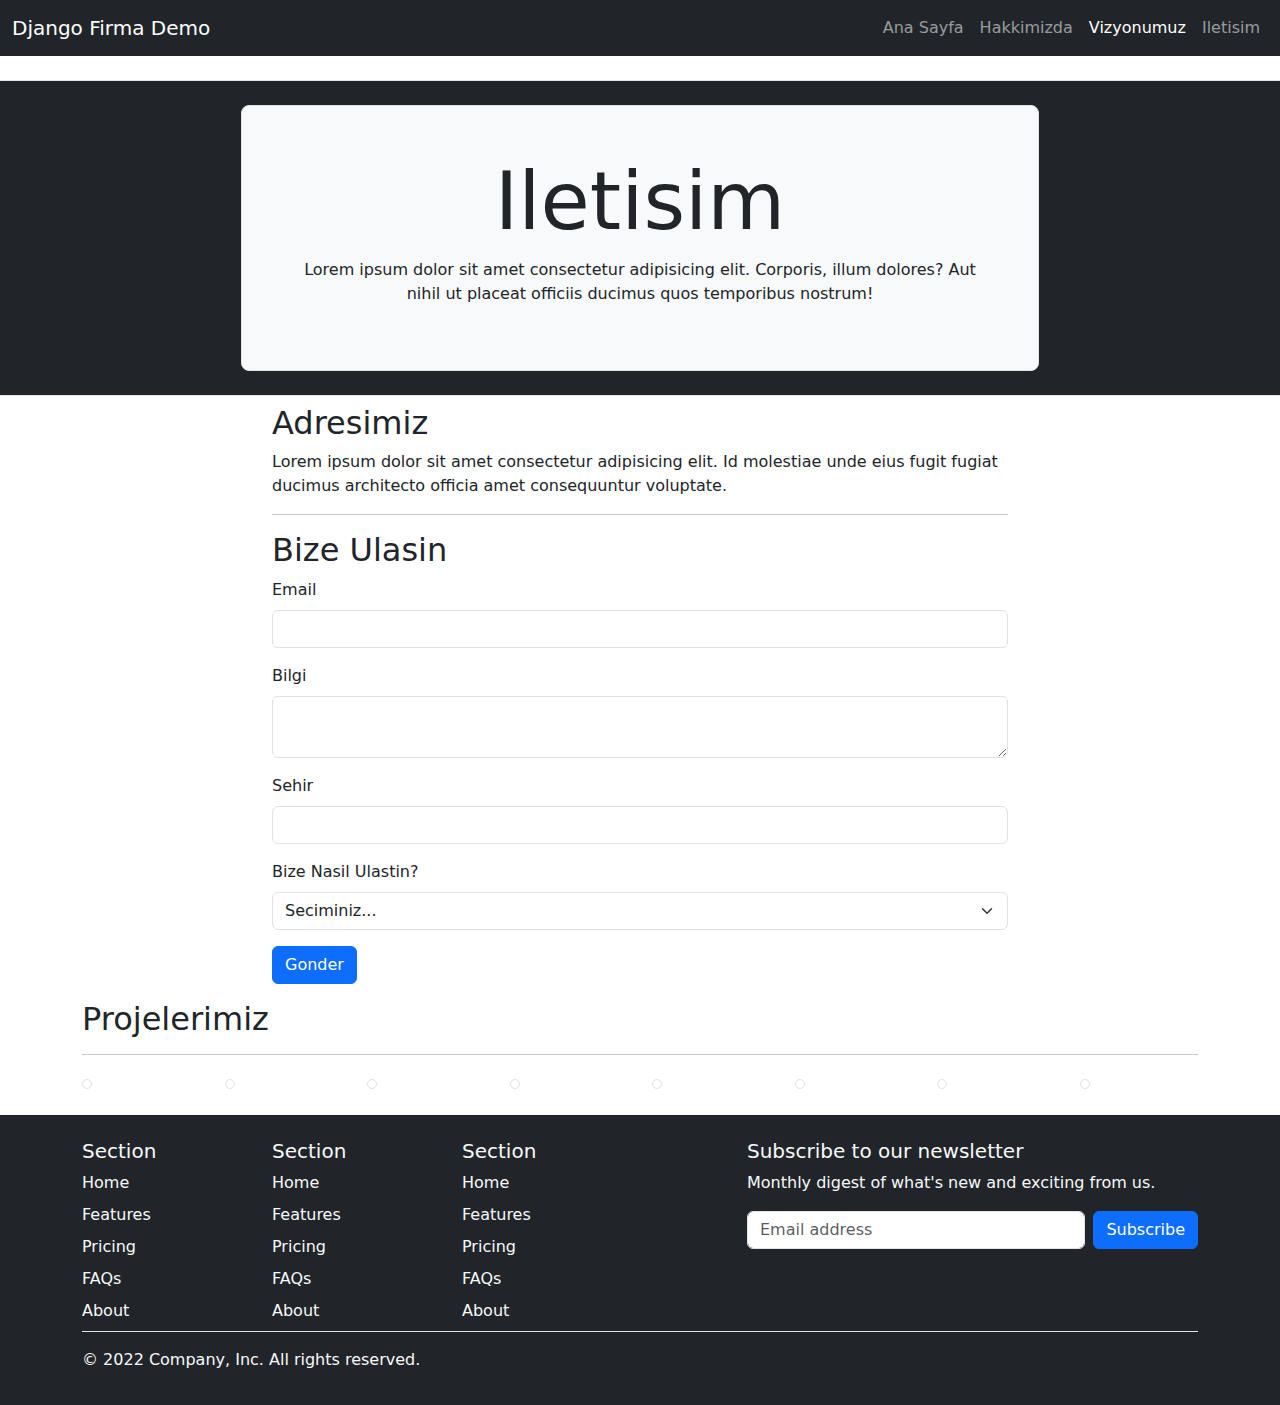
==== bitirme_css/vizyonumuz.html @ dcd54e4f "ilk commit" ====
<!doctype html>
<html lang="en">
  <head>
    <meta charset="utf-8">
    <meta name="viewport" content="width=device-width, initial-scale=1">
    <title>Iletisim | Bootstrap demo</title>
    <link href="https://cdn.jsdelivr.net/npm/bootstrap@5.3.3/dist/css/bootstrap.min.css" rel="stylesheet" integrity="sha384-QWTKZyjpPEjISv5WaRU9OFeRpok6YctnYmDr5pNlyT2bRjXh0JMhjY6hW+ALEwIH" crossorigin="anonymous">
  </head>
  <body>
    
    <!-- Nav -->
    <nav class="navbar navbar-dark bg-dark navbar-expand-lg"><!-- bootstrap da navbar dan kopyaladim -->
        <div class="container-fluid">
          <a class="navbar-brand" href="ana.html">Django Firma Demo</a>
          <button class="navbar-toggler" type="button" data-bs-toggle="collapse" data-bs-target="#navbarNavAltMarkup" aria-controls="navbarNavAltMarkup" aria-expanded="false" aria-label="Toggle navigation">
            <span class="navbar-toggler-icon"></span>
          </button>
          <div class="collapse navbar-collapse" id="navbarNavAltMarkup">
            <div class="navbar-nav ms-auto"><!-- ms-auto -->
              <a class="nav-link" aria-current="page" href="ana.html">Ana Sayfa</a>
              <a class="nav-link" href="hakkimizda.html">Hakkimizda</a>
              <a class="nav-link active" href="vizyonumuz.html">Vizyonumuz</a>
              <a class="nav-link" href="iletisim.html">Iletisim</a>
            </div>
          </div>
        </div>
    </nav>
    <!-- Nav End-->

    <div class="container-fluid md-4"><!-- .container-fluid->ekranın %100 ünü kapla -->
        <!-- baştaki resim -->
        <div class="row">
            <div class="col-sm-12 px-0">
                <img src="https://picsum.photos/id/41/1200/450" alt="" class="w-100"><!-- img.w-100[src="https://picsum.photos/id/41/1200/450"] -->
            </div>

        </div>
        <!-- baştaki resim end -->
        <div class="row bg-dark p-4 border-bottom border-top"><!-- bg-dark, border-bottom border-top->çizgi ekler -->
            <!-- Hero Content(Jumbotron) -->
            <div class="col-sm-8 offset-sm-2">
                <div class="h-100 p-5 bg-light border rounded-3"><!-- examples->Jumbotron -->
                    <h2 class="text-center display-1">Iletisim</h2><!-- class="text-center": ortalamak için -->
                    <p class="text-center">Lorem ipsum dolor sit amet consectetur adipisicing elit. Corporis, illum dolores? Aut nihil ut placeat officiis ducimus quos temporibus nostrum!</p>
                  </div>
            </div>
            <!-- Hero Content End-->
        </div>
    </div>

    
    <div class="container mt-2">
        <div class="row">
            <div class="col-sm-8 offset-sm-2"><!-- .col-sm-10.offset-sm-1 -->
                <h2>Adresimiz</h2> <!-- h2{Vizyonumuz}^p*3>lorem10 -->
                <address><!-- address -->
                  <!-- p>lorem20 -->
                  <p>Lorem ipsum dolor sit amet consectetur adipisicing elit. Id molestiae unde eius fugit fugiat ducimus architecto officia amet consequuntur voluptate.</p>
                </address>

                <hr>
                <h2  class="mt-3">Bize Ulasin</h2>
                <!-- Form -->
                <form class="row g-3">
                  <div class="col-12">
                    <label for="inputEmail4" class="form-label">Email</label>
                    <input type="email" class="form-control" id="adres">
                  </div>
                  <div class="col-12">
                    <label for="Bilgi" class="form-label">Bilgi</label>
                    <textarea class="form-control" id="bilgi"></textarea>
                  </div>
                  <div class="col-12">
                    <label for="inputCity" class="form-label">Sehir</label>
                    <input type="text" class="form-control" id="sehir">
                  </div>
                  <div class="col-12">
                    <label for="inputState" class="form-label">Bize Nasil Ulastin?</label>
                    <select id="inputState" class="form-select">
                      <option selected>Seciminiz...</option>
                      <option>Sosyal Medya</option>
                      <option>Google</option>
                      <option>Reklam</option>
                      <option>Referans</option>
                    </select>
                  </div>
                  <div class="col-12">
                    <button type="submit" class="btn btn-primary">Gonder</button>
                  </div>
                </form>
                <!-- Form End -->
            </div>
        </div>

      <!-- Projects -->
      <div class="row my-3"><!-- my-3->hem yukarı hem asagi -->
        <div class="col-sm-12">
          <h2>Projelerimiz</h2>
          <hr>
        </div>
        <!-- .col-sm*8>img.w-100[src="https://picsum.photos/id/2$/100/80"], col-6->mobilde yan yana için -->
        <div class="col-sm col-6 mb-1"><img src="https://picsum.photos/id/21/100/80" alt="" class="w-100 img-thumbnail"></div>
        <div class="col-sm col-6 mb-1"><img src="https://picsum.photos/id/22/100/80" alt="" class="w-100 img-thumbnail"></div>
        <div class="col-sm col-6 mb-1"><img src="https://picsum.photos/id/23/100/80" alt="" class="w-100 img-thumbnail"></div>
        <div class="col-sm col-6 mb-1"><img src="https://picsum.photos/id/24/100/80" alt="" class="w-100 img-thumbnail"></div>
        <div class="col-sm col-6 mb-1"><img src="https://picsum.photos/id/25/100/80" alt="" class="w-100 img-thumbnail"></div>
        <div class="col-sm col-6 mb-1"><img src="https://picsum.photos/id/26/100/80" alt="" class="w-100 img-thumbnail"></div>
        <div class="col-sm col-6 mb-1"><img src="https://picsum.photos/id/27/100/80" alt="" class="w-100 img-thumbnail"></div>
        <div class="col-sm col-6 mb-1"><img src="https://picsum.photos/id/28/100/80" alt="" class="w-100 img-thumbnail"></div>
        

      </div>
      <!-- Projects End-->
    </div>
    
    <!-- Footer -->
    <div class="bg-dark text-light mt-3">
      <div class="container">
        <footer class="pt-4">
          <div class="row">
            <div class="col-6 col-md-2">
              <h5>Section</h5>
              <ul class="nav flex-column">
                <li class="nav-item mb-2"><a href="#" class="nav-link p-0 text-light">Home</a></li>
                <li class="nav-item mb-2"><a href="#" class="nav-link p-0 text-light">Features</a></li>
                <li class="nav-item mb-2"><a href="#" class="nav-link p-0 text-light">Pricing</a></li>
                <li class="nav-item mb-2"><a href="#" class="nav-link p-0 text-light">FAQs</a></li>
                <li class="nav-item mb-2"><a href="#" class="nav-link p-0 text-light">About</a></li>
              </ul>
            </div>
      
            <div class="col-6 col-md-2">
              <h5>Section</h5>
              <ul class="nav flex-column">
                <li class="nav-item mb-2"><a href="#" class="nav-link p-0 text-light">Home</a></li>
                <li class="nav-item mb-2"><a href="#" class="nav-link p-0 text-light">Features</a></li>
                <li class="nav-item mb-2"><a href="#" class="nav-link p-0 text-light">Pricing</a></li>
                <li class="nav-item mb-2"><a href="#" class="nav-link p-0 text-light">FAQs</a></li>
                <li class="nav-item mb-2"><a href="#" class="nav-link p-0 text-light">About</a></li>
              </ul>
            </div>
      
            <div class="col-6 col-md-2">
              <h5>Section</h5>
              <ul class="nav flex-column">
                <li class="nav-item mb-2"><a href="#" class="nav-link p-0 text-light">Home</a></li>
                <li class="nav-item mb-2"><a href="#" class="nav-link p-0 text-light">Features</a></li>
                <li class="nav-item mb-2"><a href="#" class="nav-link p-0 text-light">Pricing</a></li>
                <li class="nav-item mb-2"><a href="#" class="nav-link p-0 text-light">FAQs</a></li>
                <li class="nav-item mb-2"><a href="#" class="nav-link p-0 text-light">About</a></li>
              </ul>
            </div>
      
            <div class="col-md-5 offset-md-1 mb-3">
              <form>
                <h5>Subscribe to our newsletter</h5>
                <p>Monthly digest of what's new and exciting from us.</p>
                <div class="d-flex flex-column flex-sm-row w-100 gap-2">
                  <label for="newsletter1" class="visually-hidden">Email address</label>
                  <input id="newsletter1" type="text" class="form-control" placeholder="Email address">
                  <button class="btn btn-primary" type="button">Subscribe</button>
                </div>
              </form>
            </div>
          </div>
      
          <div class="d-flex flex-column flex-sm-row justify-content-between py-3 border-top">
            <p>© 2022 Company, Inc. All rights reserved.</p>
            <ul class="list-unstyled d-flex">
              <li class="ms-3"><a class="link-dark" href="#"><svg class="bi" width="24" height="24"><use xlink:href="#twitter"></use></svg></a></li>
              <li class="ms-3"><a class="link-dark" href="#"><svg class="bi" width="24" height="24"><use xlink:href="#instagram"></use></svg></a></li>
              <li class="ms-3"><a class="link-dark" href="#"><svg class="bi" width="24" height="24"><use xlink:href="#facebook"></use></svg></a></li>
            </ul>
          </div>
        </footer>
      </div>
    </div>
    <!-- Footer End-->
     
    <script src="https://cdn.jsdelivr.net/npm/bootstrap@5.3.3/dist/js/bootstrap.bundle.min.js" integrity="sha384-YvpcrYf0tY3lHB60NNkmXc5s9fDVZLESaAA55NDzOxhy9GkcIdslK1eN7N6jIeHz" crossorigin="anonymous"></script>
  </body>
</html>
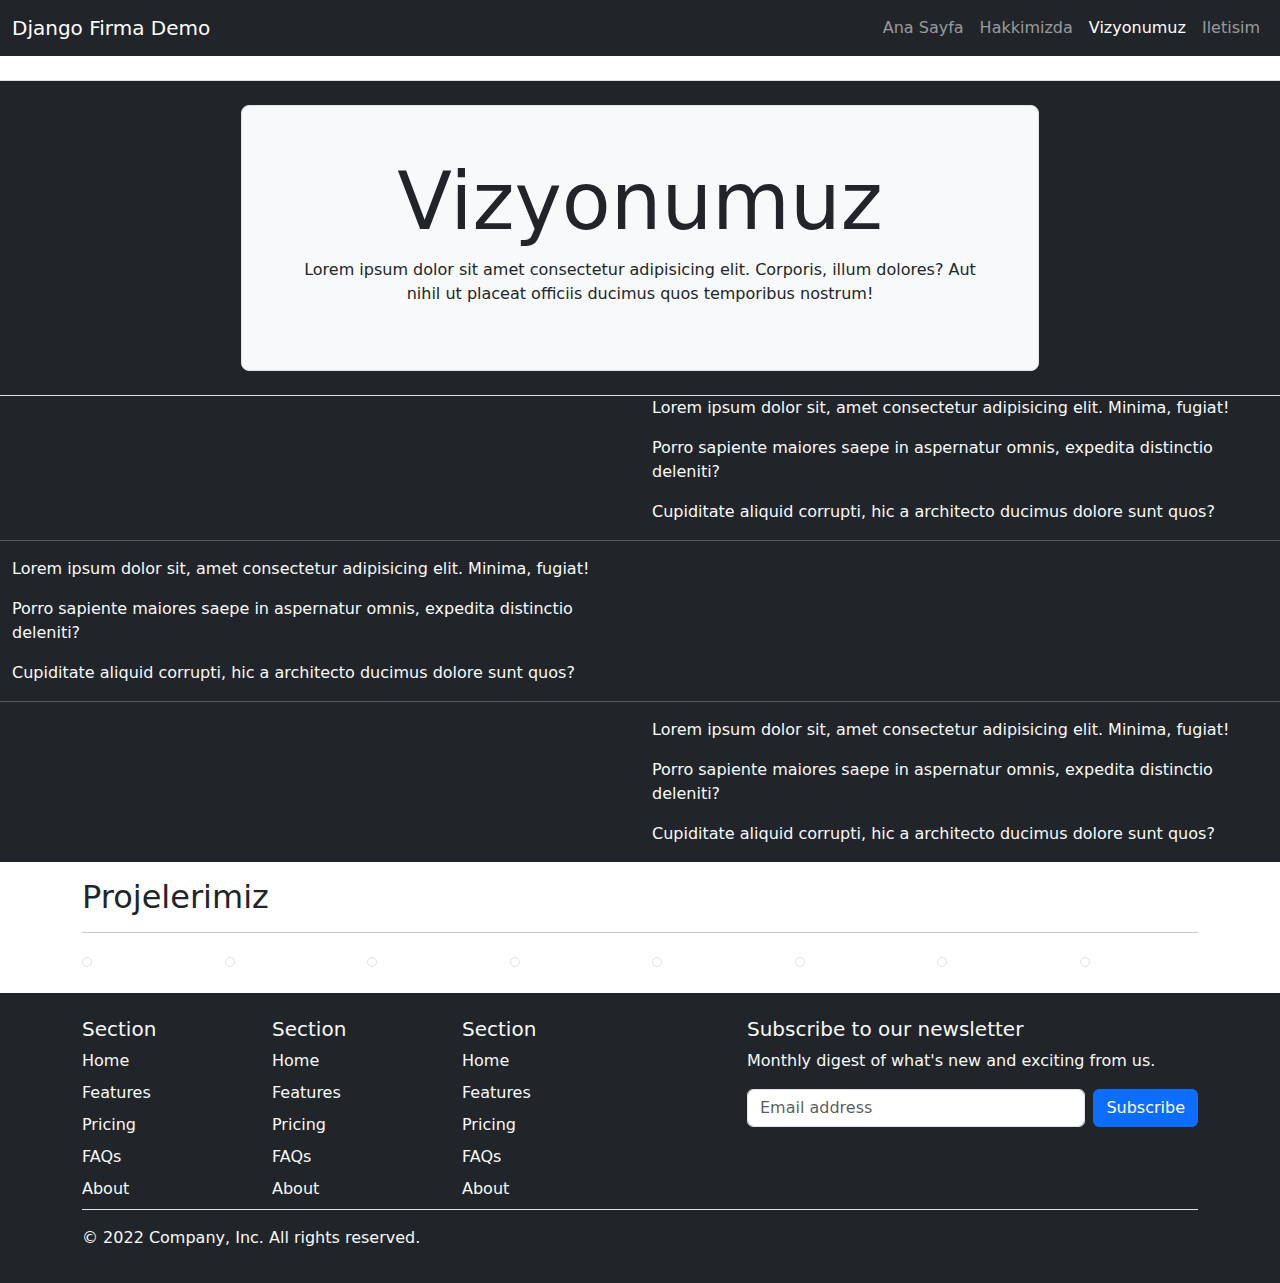
==== commit 44877a2c: "vizyonumuz degisiklik" ====
--- a/bitirme_css/vizyonumuz.html
+++ b/bitirme_css/vizyonumuz.html
@@ -40,7 +40,7 @@
             <!-- Hero Content(Jumbotron) -->
             <div class="col-sm-8 offset-sm-2">
                 <div class="h-100 p-5 bg-light border rounded-3"><!-- examples->Jumbotron -->
-                    <h2 class="text-center display-1">Iletisim</h2><!-- class="text-center": ortalamak için -->
+                    <h2 class="text-center display-1">Vizyonumuz</h2><!-- class="text-center": ortalamak için -->
                     <p class="text-center">Lorem ipsum dolor sit amet consectetur adipisicing elit. Corporis, illum dolores? Aut nihil ut placeat officiis ducimus quos temporibus nostrum!</p>
                   </div>
             </div>
@@ -48,50 +48,48 @@
         </div>
     </div>
 
-    
-    <div class="container mt-2">
-        <div class="row">
-            <div class="col-sm-8 offset-sm-2"><!-- .col-sm-10.offset-sm-1 -->
-                <h2>Adresimiz</h2> <!-- h2{Vizyonumuz}^p*3>lorem10 -->
-                <address><!-- address -->
-                  <!-- p>lorem20 -->
-                  <p>Lorem ipsum dolor sit amet consectetur adipisicing elit. Id molestiae unde eius fugit fugiat ducimus architecto officia amet consequuntur voluptate.</p>
-                </address>
-
-                <hr>
-                <h2  class="mt-3">Bize Ulasin</h2>
-                <!-- Form -->
-                <form class="row g-3">
-                  <div class="col-12">
-                    <label for="inputEmail4" class="form-label">Email</label>
-                    <input type="email" class="form-control" id="adres">
-                  </div>
-                  <div class="col-12">
-                    <label for="Bilgi" class="form-label">Bilgi</label>
-                    <textarea class="form-control" id="bilgi"></textarea>
-                  </div>
-                  <div class="col-12">
-                    <label for="inputCity" class="form-label">Sehir</label>
-                    <input type="text" class="form-control" id="sehir">
-                  </div>
-                  <div class="col-12">
-                    <label for="inputState" class="form-label">Bize Nasil Ulastin?</label>
-                    <select id="inputState" class="form-select">
-                      <option selected>Seciminiz...</option>
-                      <option>Sosyal Medya</option>
-                      <option>Google</option>
-                      <option>Reklam</option>
-                      <option>Referans</option>
-                    </select>
-                  </div>
-                  <div class="col-12">
-                    <button type="submit" class="btn btn-primary">Gonder</button>
-                  </div>
-                </form>
-                <!-- Form End -->
+    <div class="container-fluid md-4">
+      <div class="row bg-dark text-light">
+        <div class="col-sm-6 ms-0 ps-0">
+            <img src="https://picsum.photos/id/249/600/250" alt="" class="w-100"><!-- img.w-100 -->
+        </div>
+        <div class="col-sm-6 ">
+            <div>
+                <!-- p*3>lorem10 -->
+                <p>Lorem ipsum dolor sit, amet consectetur adipisicing elit. Minima, fugiat!</p>
+                <p>Porro sapiente maiores saepe in aspernatur omnis, expedita distinctio deleniti?</p>
+                <p>Cupiditate aliquid corrupti, hic a architecto ducimus dolore sunt quos?</p>
             </div>
         </div>
 
+        <hr>
+        <div class="col-sm-6  ">
+            <div>
+                <p>Lorem ipsum dolor sit, amet consectetur adipisicing elit. Minima, fugiat!</p>
+                <p>Porro sapiente maiores saepe in aspernatur omnis, expedita distinctio deleniti?</p>
+                <p>Cupiditate aliquid corrupti, hic a architecto ducimus dolore sunt quos?</p>
+            </div>
+        </div>
+        <div class="col-sm-6 ms-0 ps-0">
+          <img src="https://picsum.photos/id/249/600/250" alt="" class="w-100">
+        </div>
+
+        <hr>
+        <div class="col-sm-6 ms-0 ps-0">
+          <img src="https://picsum.photos/id/249/600/250" alt="" class="w-100">
+        </div>
+        <div class="col-sm-6">
+            <div>
+                <p>Lorem ipsum dolor sit, amet consectetur adipisicing elit. Minima, fugiat!</p>
+                <p>Porro sapiente maiores saepe in aspernatur omnis, expedita distinctio deleniti?</p>
+                <p>Cupiditate aliquid corrupti, hic a architecto ducimus dolore sunt quos?</p>
+            </div>
+        </div>
+
+      </div>
+    </div>
+
+    <div class="container mt-2">
       <!-- Projects -->
       <div class="row my-3"><!-- my-3->hem yukarı hem asagi -->
         <div class="col-sm-12">
